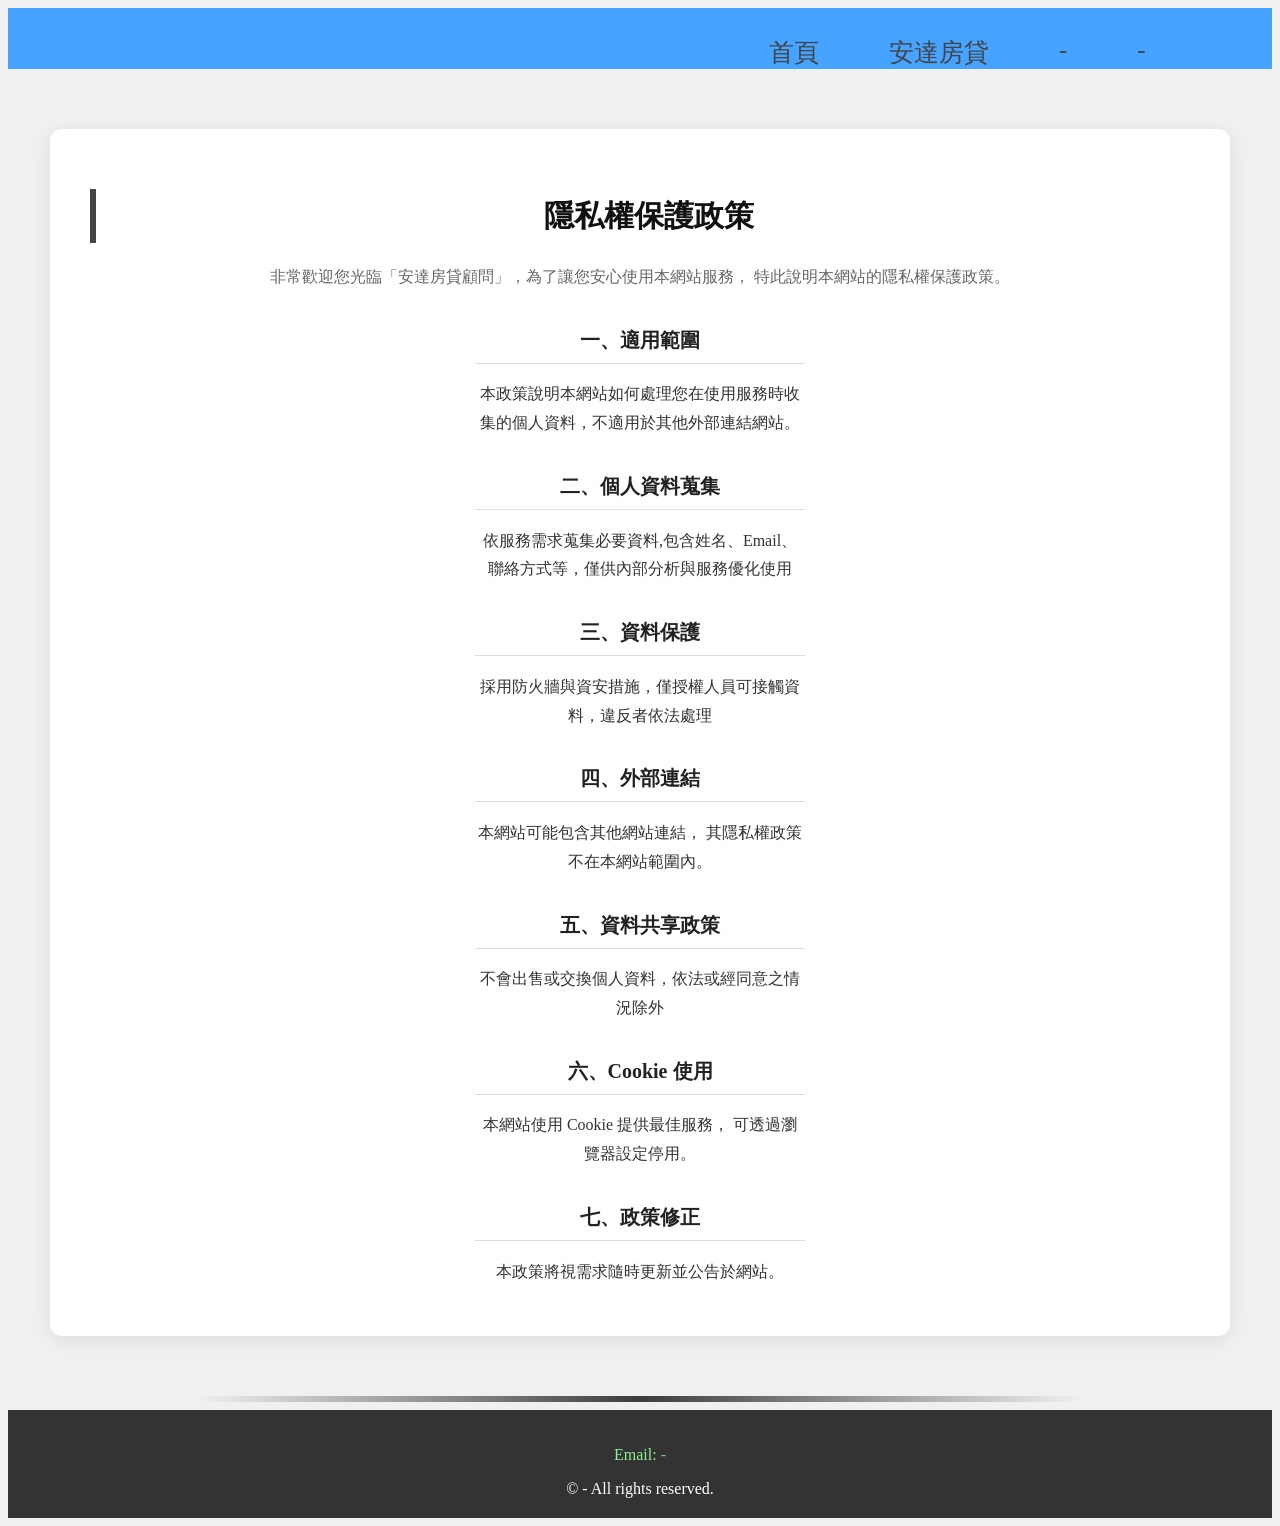
==== main/anda.html @ 78fe5bb6 "final" ====
<!DOCTYPE html>
<html translate="no">
	<head>
		<meta name="viewport" content="user-scalable=no, initial-scale=1, maximum-scale=1, minimum-scale=1, width=320, height=device-height" />
		<meta name="google" content="notranslate">
		<title>Anda</title>
		<link rel="icon" type="image/x-icon" href="../icon.png">
		<link rel="stylesheet" href="../CSS.css">
		<script src="https://cdn.staticfile.org/jquery/1.10.2/jquery.min.js"></script>
		<link rel="stylesheet" href="https://cdnjs.cloudflare.com/ajax/libs/font-awesome/4.7.0/css/font-awesome.min.css">
		<link rel="stylesheet" href="https://unpkg.com/aos@next/dist/aos.css" />
	</head>
		<!-- ------------------------------------------------------------------------------------ -->
	<body>
		<header>
			<div class="container3">
				<!--
				<img src="./tyl.png" class="logo"></img>
				-->
				<div>
					<ul class="menu">
						<li><a href="https://tyl1618.github.io/company-privacy-policy/">首頁</a></li>
						<li><a href="https://tyl1618.github.io/company-privacy-policy/anda.html">安達房貸</a></li>
						<li><a href="https://tyl1618.github.io/company-privacy-policy/b.html">-</a></li>
						<li><a href="https://tyl1618.github.io/company-privacy-policy/c.html">-</a></li>
					</ul>
					<script>
						$(document).ready(function() {
							$('.showmenu').on('click', function(e){
								e.preventDefault();	
								$('body').toggleClass('menu-show');
							});
						});
					</script>
					<a href="#" class="showmenu">
						<img src="../menu.png" style="max-height: 100%; max-width: 100%; width: 30px; height: 30px; padding: 30%;"></img>
					</a>
				</div>
			</div>
		</header>

<!-- ---------------------------------------------------------------------------------------------------------------------------------------------->
	<main class="policy-container">
		<h1>隱私權保護政策</h1>
		<p class="intro">
			非常歡迎您光臨「安達房貸顧問」，為了讓您安心使用本網站服務，
			特此說明本網站的隱私權保護政策。
		</p>

		<section>
			<h2>一、適用範圍</h2>
			<p>
				本政策說明本網站如何處理您在使用服務時收集的個人資料，不適用於其他外部連結網站。
			</p>
		</section>

		<section>
			<h2>二、個人資料蒐集</h2>
			<p>
				依服務需求蒐集必要資料,包含姓名、Email、聯絡方式等，僅供內部分析與服務優化使用
			</p>
		</section>

		<section>
			<h2>三、資料保護</h2>
			<p>
				採用防火牆與資安措施，僅授權人員可接觸資料，違反者依法處理
			</p>
		</section>

		<section>
			<h2>四、外部連結</h2>
			<p>
				本網站可能包含其他網站連結，
				其隱私權政策不在本網站範圍內。
			</p>
		</section>

		<section>
			<h2>五、資料共享政策</h2>
			<p>
				不會出售或交換個人資料，依法或經同意之情況除外
			</p>
		</section>

		<section>
			<h2>六、Cookie 使用</h2>
			<p>
				本網站使用 Cookie 提供最佳服務，
				可透過瀏覽器設定停用。
			</p>
		</section>

		<section>
			<h2>七、政策修正</h2>
			<p>
				本政策將視需求隨時更新並公告於網站。
			</p>
		</section>
	</main>

		<footer>
			<hr align="center" width="70%" class="split"></hr>
			<div class="footer-content">
				<div class="contact-info">
					<p>Email: <a href="mailto:-" class="email-link">-</a></p>
				</div>
				<div class="copyright">
					&copy; - All rights reserved.
				</div>
			</div>
		</footer>
	</body>
</html>
---- CSS.css ----
/* #########################################################電腦版框架################################################################ */
body {
	background-color: #F0F0F0;
	-ms-overflow-style: none; /* for Internet Explorer, Edge */
	scrollbar-width: none; /* for Firefox */
	overflow-y: scroll; 
	overflow-x: hidden;
}



body::-webkit-scrollbar {
	display: none; /* for Chrome, Safari, and Opera */
}

html {
}

txt {
	color: green;
}

h1 {
	text-align: center;
	color: white;
}

h2 {
	text-align: center;
	color: white;
}

h3 {
	text-align: center;
	color: white;
}

h4 {
	text-align: center;
	color: white;
}

h5 {
	text-align: center;
	color: white;
}

h6 {
	text-align: center;
	color: white;
}
td {
	text-align: center;
	color: #90EE90;
}

th {
	text-align: center;
	color: #90EE90;
}

p {
	text-align: center;
	color: #90EE90;
}

img{
	width: auto;
	height: auto;
    max-width: 100%;
    max-height: 100%;
	-drag: none;
	-webkit-touch-callout: none; /* iOS Safari */
	-webkit-user-select: none; /* Safari */
	-khtml-user-select: none; /* Konqueror HTML */
	-moz-user-select: none; /* Firefox */
	-ms-user-select: none; /* Internet Explorer/Edge */
	user-select: none; /* Non-prefixed version, currently supported by Chrome and Opera */
	-webkit-user-drag: none; 
}

.imgcollection {
    max-width:100%;
    max-height: 100%;
	/*border-radius: 100px;*/
}

.imgprofile {
    max-width: 20%;
    max-height: 20%;
}

hr.split {
    border: 0;
    height: 6px;
    background-image: linear-gradient(to right, rgba(0,0,0,0), rgba(0,0,0,0.75), rgba(0,0,0,0));
}

.center {
	text-align: center;
	margin-left: auto;
	margin-right: auto;
}

.top {
	margin: 30% auto 0%;
}

.left {
	float: left;
	margin-left: 0%;
}

.right {
	float: right;
	margin-right: 0%;
}

.aboutcss {
    color:white; 
    font-size:1.4em; 
    font-family:標楷體; 
    line-height:35px;
    width: 200px;
    text-align: left; 
}

.multibr::before {
  content: "\A\A\A"; 
  white-space: pre;
}

}

canvas { 
	background: gray; 
}

section
{
	width: 30%; 
    margin-right:auto;
    margin-left:auto;
}

.animated {
  opacity: 0;
}

.fadeIn {
  opacity: 1;
}

.noselect {
	-webkit-touch-callout: none; /* iOS Safari */
		-webkit-user-select: none; /* Safari */
			-khtml-user-select: none; /* Konqueror HTML */
				-moz-user-select: none; /* Firefox */
					-ms-user-select: none; /* Internet Explorer/Edge */
						user-select: none; /* Non-prefixed version, currently
							supported by Chrome and Opera */
}
/* #########################################################上排列表################################################################ */

.showmenu{
	display: none;
}

.container3 {
	max-width: 80%;
	width: 80%;
	margin: 0 auto;
	height: auto;
}

.menu {
	float:right;
}

.menu li {
	float: left;
	display: block;
	margin-left: 70px;
	padding-top: 23px;
	padding-bottom: 0px;
	position: relative;
}

.menu li a {
	display: block;
	color: #444;
	text-decoration: none;
	text-transform: uppercase;
	font-size: 25px;
}

header {
	background: #46A3FF !important;
	position: relative;
}

header::after {
	content: '';
	display: table;
	clear: both;
}


.logo {
    float: left;
    height: 60px;
    width: 190px;
    padding: 10px 0;
    margin-left: -5%;
    max-width: 50%;
    max-height: 50%;
    transition: all 0.5s ease; /* 添加過渡效果 */
    display: flex; /* 使用 Flexbox 佈局 */
    align-items: center; /* 垂直居中 */
}


ol, ul {
	margin: 0;
	padding: 0;
	list-style: none;
}

.menu li a::before {
	content: '';
	display: block;
	height: 5px;
	background-color: #7B7B7B;

	position: relative;
	top: 0;
	width: 0%;

	transition: all ease-in-out 500ms;
}

.menu li a:hover::before {
	width: 100%;
}

.content{
	padding: 1em;
	line-height: 1.8;
}

.content p{
	margin-bottom: 1em;
}


/* #########################################################Footer################################################################ */
.footer-content {
    background-color: #333;
    color: #fff;
    padding: 20px;
	margin: 5px 0;
	text-align: center;
}

.footer-content .copyright {
    color: #fff;
    margin-top: 10px;
	text-align: center;
}

.footer-content .contact-info .email-link {
    color: #81C0C0; /* 設置超連結的初始顏色 */
    text-decoration: none; /* 移除超連結的下劃線 */
}

.footer-content .contact-info .email-link:hover {
    color: #8080C0; /* 懸停時改變超連結的顏色 */
}


/* #########################################################RWD響應式頁面################################################################ */
@media (max-width: 1106px) {
/* #########################################################上排列表################################################################ */
	.menu {
		border-style:solid;
		border-radius: 30px;
		text-align: center;
	/*隱藏選單開始*/
		max-height: 0px;
		overflow: hidden;
	/*隱藏選單結束*/
		transition: max-height 1.0s;
		margin-top: 5px;
		margin-left: 1px;
		margin-right: 2px;
	/*絕對定位疊在網頁上*/
		position: absolute;
		z-index: 100;
	/*header 80px+1px boder 線條*/
		top: 85px;
		left: 0;
		right: 0;
		background: #005757;
	}
	.menu li:last-child{
		margin-bottom: 15px;
	}
	.menu li{
		display: block; 
		float: none;
		margin: 0px auto;
		padding-top: 0px; /* 調整項目上方間距 */
		padding-bottom: 0px; /* 調整項目下方間距 */
	}
	.menu li a{
		font-size: 20px; 
		line-height: 2;
		transition: all 0.6s;
		color : white;
		padding-bottom: 0px;
	}
	.menu li a:hover{
		background: #69CA62;
		color: white;
	}
	.showmenu{
		display: block;
		float: right;
		margin-top: 1em;
	}
	/*jQ點擊後動態在 body 加上 class */
	.menu-show .menu{
		max-height: 500px;
	}
	.menu li a::before {
		height: 15px;
		background-color: #80FFFF;
		transition: all ease-in-out 400ms;
	}
/* #########################################################其他################################################################ */
	.typing-txt-block .container h1	{
		position: absolute;
		top: 25px;
		font-size:100%;
	}
	.typing-txt-block{
		position: relative;
		height: 45px;
	}

	svg {
		display: block;
		font: 10.5em 'Montserrat';
		width: 360px;
		height: 100px;
		margin: 0 auto;
	}
	h1 {
		margin: 10% auto;
	}
	.left {
		float: center;
	}
	.right {
		float: center;
	}
	hr.split {
		align: center;
	}
	.aboutcss {
	  color:white; 
	  font-size:1.0em; 
	  font-family:標楷體; 
	  line-height:35px;
	  width: 200px;
	}

	.imgprofile {
		max-width: 50%;
		max-height: 50%;
	}
	.blob {
		margin:-5% auto 10%;
		width: 200px;
		height: 200px;
		overflow: hidden;
		border-radius: 42% 56% 72% 28% / 42% 42% 56% 48%;
		background: url('./Galaxy.jpg');
		background-size: cover;
		background-position: center;
		box-shadow: 0 0 15px rgba(0, 0, 0, .2);
		animation: blob 3.7s linear infinite;
	}
	.box {
		position: relative;
		width: 300px;
		height: 137px;
		border-radius: 3px;
	}
}
@media (max-width: 500px) {
    .logo {
        width: 125px;
        height: 40px;
        margin: 0 auto; /* 水平置中 */
    }
	.showmenu{
		margin-top: 0.5em;
	}
	.menu {
		border-style:solid;
		border-radius: 30px;
		text-align: center;
	/*隱藏選單開始*/
		max-height: 0px;
		overflow: hidden;
	/*隱藏選單結束*/
		transition: max-height 2.0s;
		margin-top: 5px;
		margin-left: 1px;
		margin-right: 2px;
	/*絕對定位疊在網頁上*/
		position: absolute;
		z-index: 100;
	/*header 80px+1px boder 線條*/
		top: 85px;
		left: 0;
		right: 0;
		background: #005757;
	}
	.menu li:last-child{
		margin-bottom: 15px;
	}
	.menu li{
		display: block; 
		float: none;
		margin: 0px auto;
	}
	.menu li a{
		font-size: 15px; 
		line-height: 2;
		transition: all 0.6s;
		color : white;
		padding-bottom: 0px;
	}
	.menu li a:hover{
		background: #69CA62;
		color: white;
	}
	.menu li a::before {
		height: 10px;
		background-color: #80FFFF;
		transition: all ease-in-out 300ms;
	}
	
}


/* ===== 白底隱私頁專用（完全隔離） ===== */
body .policy-container {
	background-color: #ffffff !important;
	color: #222 !important;

	max-width: 1100px !important;
	width: 100% !important;

	margin: 60px auto !important;
	padding: 40px 40px !important;

	line-height: 1.8;
	border-radius: 12px;
	box-shadow: 0 4px 20px rgba(0,0,0,0.08);
}

/* 標題 */
.policy-container h1 {
	color: #111 !important;
	font-size: 30px;
	margin-bottom: 20px;
	border-left: 6px solid #444;
	padding-left: 12px;
}

/* 小標題 */
.policy-container h2 {
	color: #222 !important;
	margin-top: 30px;
	font-size: 20px;
	border-bottom: 1px solid #ddd;
	padding-bottom: 5px;
}

/* 內文 */
.policy-container p {
	color: #333 !important;
	margin: 10px 0;
}

/* 清單 */
.policy-container ul {
	padding-left: 20px;
}

.policy-container li {
	color: #333 !important;
	margin: 8px 0;
}



/* 開頭說明 */
.policy-container .intro {
	color: #666 !important;
}

/* 連結（避免你原本是亮色在黑底） */
.policy-container a {
	color: #0066cc !important;
	text-decoration: none;
}

.policy-container a:hover {
	text-decoration: underline;
}

/* 手機 */
@media (max-width: 768px) {
	.policy-container {
		width: 96%;       /* 幾乎吃滿 */
		padding: 20px 15px;  /* 減少內縮 */
		margin: 30px auto;
	}
}
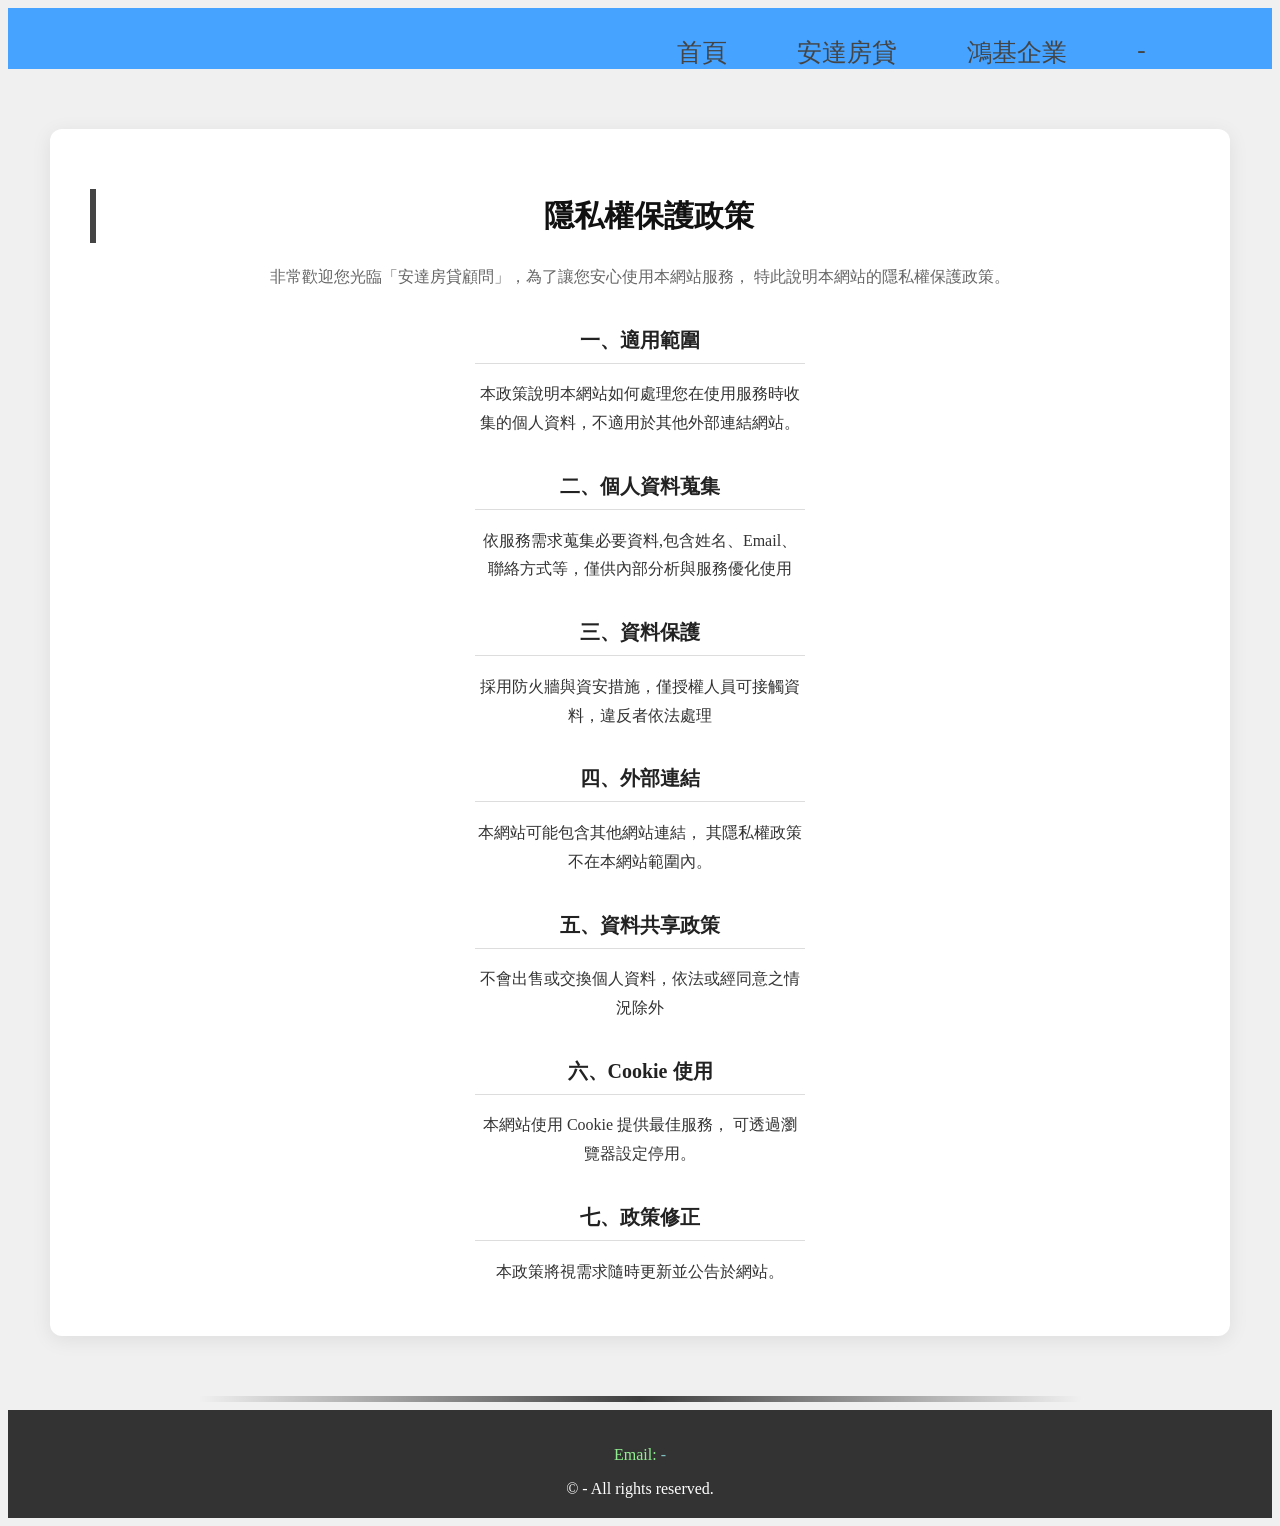
==== commit d700a61b: "HJ" ====
--- a/main/anda.html
+++ b/main/anda.html
@@ -21,7 +21,7 @@
 					<ul class="menu">
 						<li><a href="https://tyl1618.github.io/company-privacy-policy/">首頁</a></li>
 						<li><a href="https://tyl1618.github.io/company-privacy-policy/anda.html">安達房貸</a></li>
-						<li><a href="https://tyl1618.github.io/company-privacy-policy/b.html">-</a></li>
+						<li><a href="https://tyl1618.github.io/company-privacy-policy/hj.html">鴻基企業</a></li>
 						<li><a href="https://tyl1618.github.io/company-privacy-policy/c.html">-</a></li>
 					</ul>
 					<script>
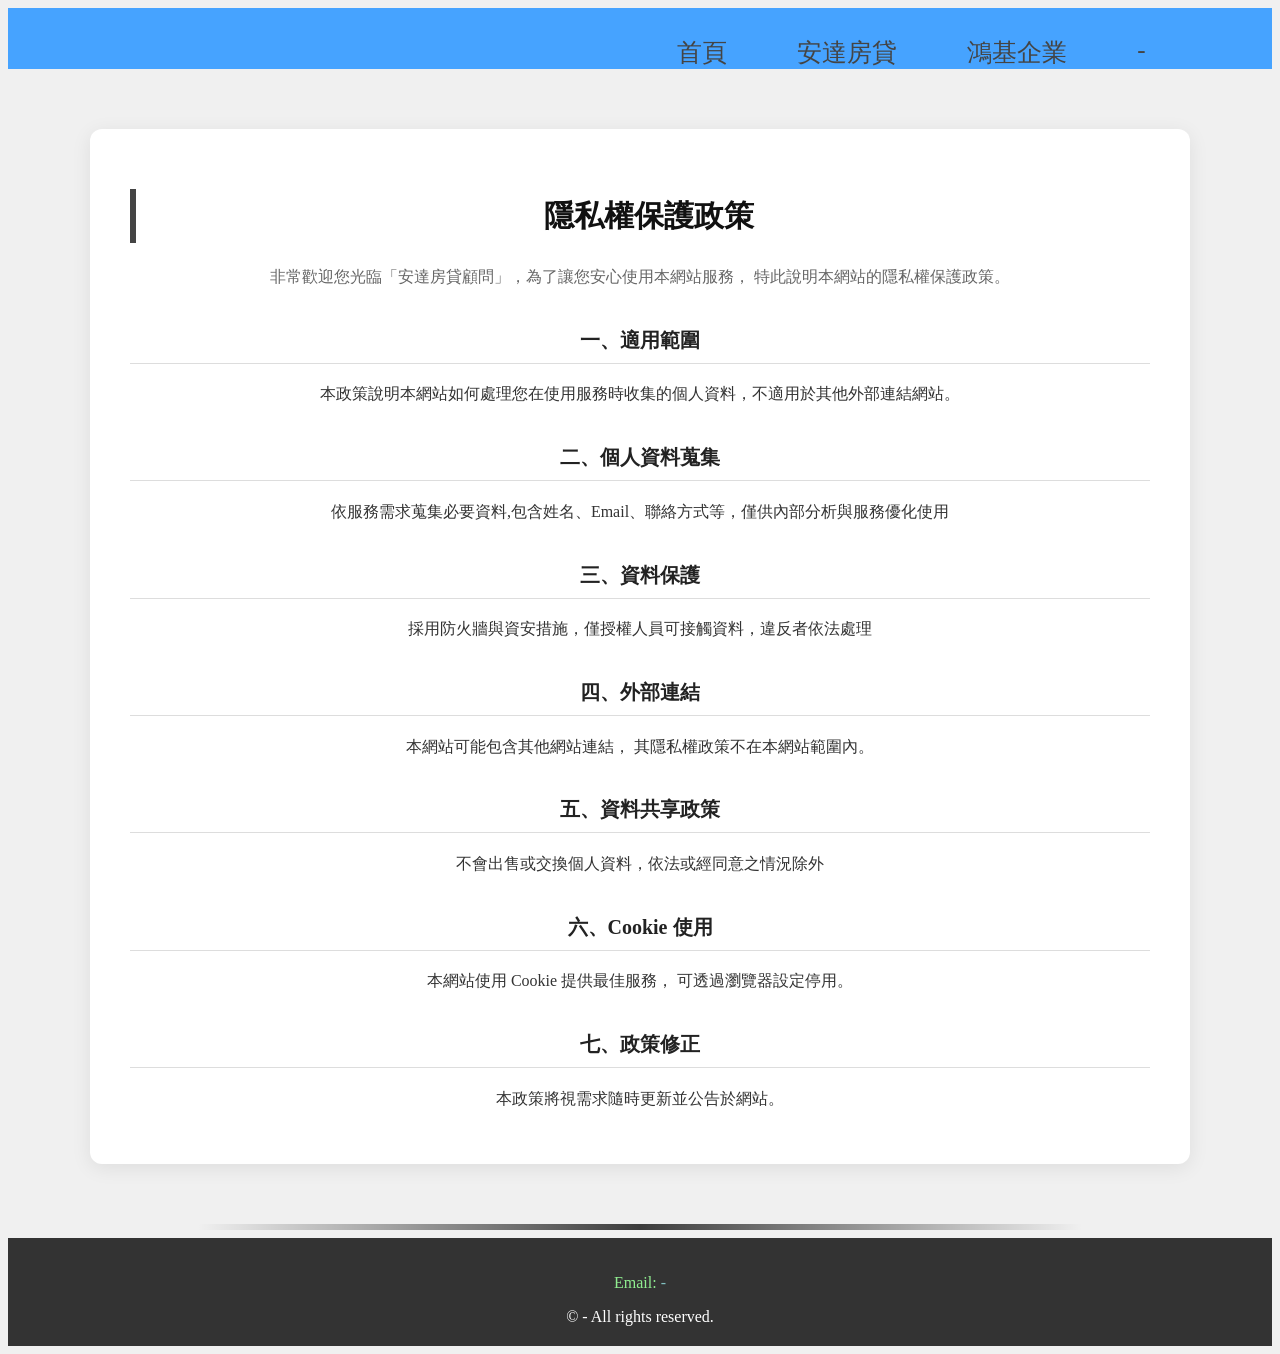
==== commit 9b323a92: "final" ====
--- a/main/anda.html
+++ b/main/anda.html
@@ -1,7 +1,7 @@
 <!DOCTYPE html>
 <html translate="no">
 	<head>
-		<meta name="viewport" content="user-scalable=no, initial-scale=1, maximum-scale=1, minimum-scale=1, width=320, height=device-height" />
+<meta name="viewport" content="width=device-width, initial-scale=1">
 		<meta name="google" content="notranslate">
 		<title>Anda</title>
 		<link rel="icon" type="image/x-icon" href="../icon.png">
@@ -20,9 +20,9 @@
 				<div>
 					<ul class="menu">
 						<li><a href="https://tyl1618.github.io/company-privacy-policy/">首頁</a></li>
-						<li><a href="https://tyl1618.github.io/company-privacy-policy/anda.html">安達房貸</a></li>
-						<li><a href="https://tyl1618.github.io/company-privacy-policy/hj.html">鴻基企業</a></li>
-						<li><a href="https://tyl1618.github.io/company-privacy-policy/c.html">-</a></li>
+						<li><a href="https://tyl1618.github.io/company-privacy-policy/main/anda.html">安達房貸</a></li>
+						<li><a href="https://tyl1618.github.io/company-privacy-policy/main/hj.html">鴻基企業</a></li>
+						<li><a href="https://tyl1618.github.io/company-privacy-policy/main/c.html">-</a></li>
 					</ul>
 					<script>
 						$(document).ready(function() {
--- a/CSS.css
+++ b/CSS.css
@@ -139,8 +139,7 @@
 section
 {
 	width: 30%; 
-    margin-right:auto;
-    margin-left:auto;
+    margin:auto;
 }
 
 .animated {
@@ -460,7 +459,7 @@
 body .policy-container {
 	background-color: #ffffff !important;
 	color: #222 !important;
-
+	box-sizing: border-box!important;
 	max-width: 1100px !important;
 	width: 100% !important;
 
@@ -470,6 +469,10 @@
 	line-height: 1.8;
 	border-radius: 12px;
 	box-shadow: 0 4px 20px rgba(0,0,0,0.08);
+}
+
+.policy-container section {
+	width: 100% !important;
 }
 
 /* 標題 */
@@ -523,11 +526,10 @@
 	text-decoration: underline;
 }
 
-/* 手機 */
 @media (max-width: 768px) {
 	.policy-container {
-		width: 96%;       /* 幾乎吃滿 */
-		padding: 20px 15px;  /* 減少內縮 */
-		margin: 30px auto;
+		width: 94%;
+		padding: 20px 12px;   /* 再窄一點更好看 */
+		margin: 20px auto;
 	}
 }
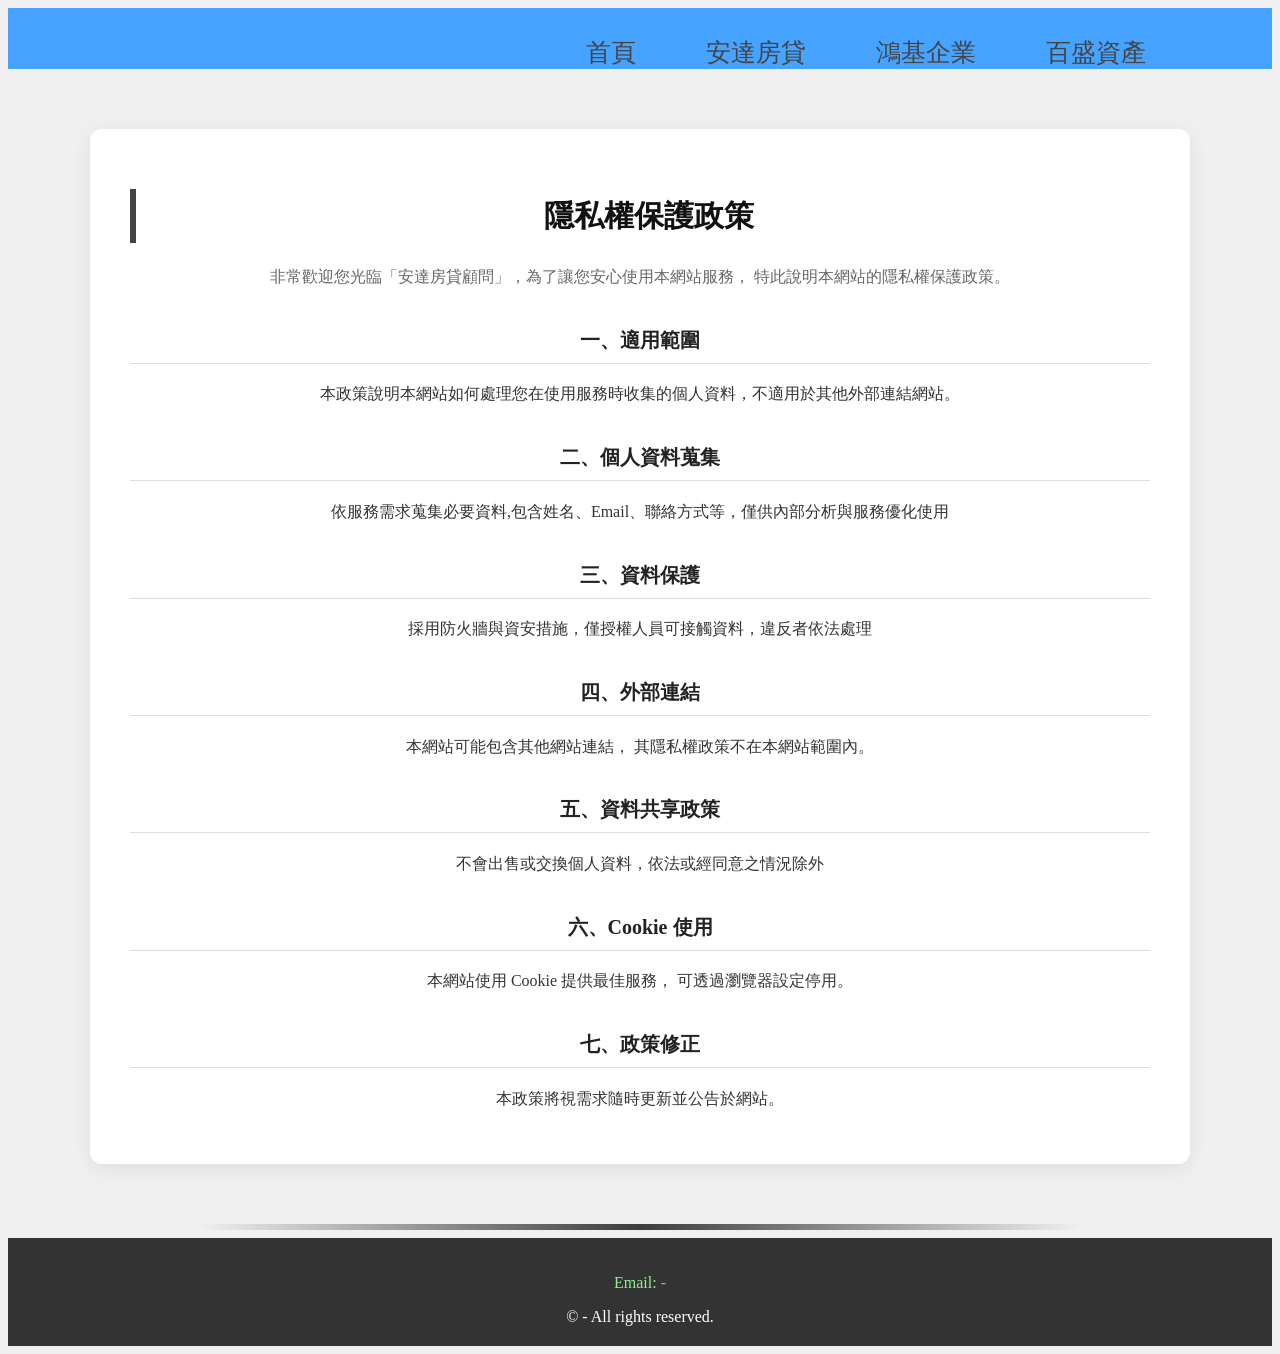
==== commit 08851b35: "123" ====
--- a/main/anda.html
+++ b/main/anda.html
@@ -3,7 +3,7 @@
 	<head>
 <meta name="viewport" content="width=device-width, initial-scale=1">
 		<meta name="google" content="notranslate">
-		<title>Anda</title>
+		<title>安達房貸</title>
 		<link rel="icon" type="image/x-icon" href="../icon.png">
 		<link rel="stylesheet" href="../CSS.css">
 		<script src="https://cdn.staticfile.org/jquery/1.10.2/jquery.min.js"></script>
@@ -22,7 +22,7 @@
 						<li><a href="https://tyl1618.github.io/company-privacy-policy/">首頁</a></li>
 						<li><a href="https://tyl1618.github.io/company-privacy-policy/main/anda.html">安達房貸</a></li>
 						<li><a href="https://tyl1618.github.io/company-privacy-policy/main/hj.html">鴻基企業</a></li>
-						<li><a href="https://tyl1618.github.io/company-privacy-policy/main/c.html">-</a></li>
+						<li><a href="https://tyl1618.github.io/company-privacy-policy/main/baishen.html">百盛資產</a></li>
 					</ul>
 					<script>
 						$(document).ready(function() {
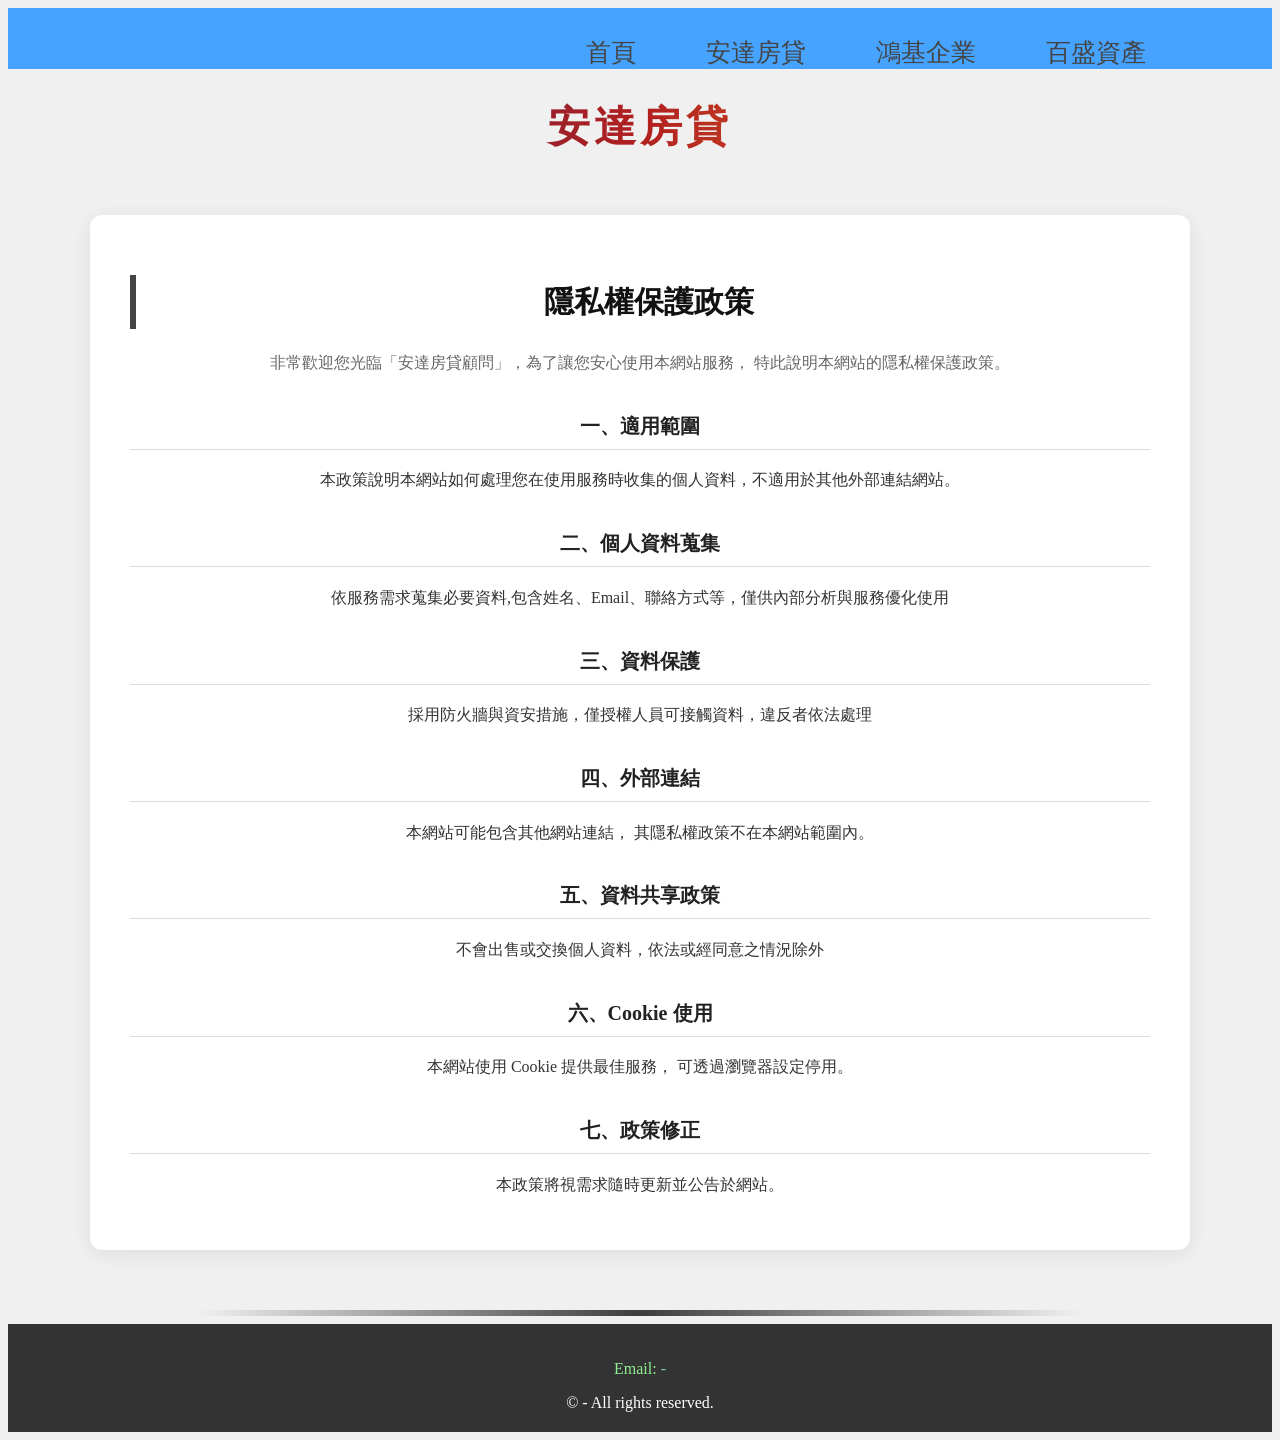
==== commit e30d885b: "title" ====
--- a/main/anda.html
+++ b/main/anda.html
@@ -38,9 +38,10 @@
 				</div>
 			</div>
 		</header>
-
-<!-- ---------------------------------------------------------------------------------------------------------------------------------------------->
-	<main class="policy-container">
+		<div class="company-title">
+			安達房貸
+		</div>
+		<main class="policy-container">
 		<h1>隱私權保護政策</h1>
 		<p class="intro">
 			非常歡迎您光臨「安達房貸顧問」，為了讓您安心使用本網站服務，
--- a/CSS.css
+++ b/CSS.css
@@ -526,6 +526,20 @@
 	text-decoration: underline;
 }
 
+.company-title {
+    text-align: center;
+    font-size: 42px;        /* 字體大小 */
+    font-weight: 700;       /* 粗體 */
+    letter-spacing: 4px;    /* 字距 */
+    margin: 30px 0 10px 0;  /* 上下間距 */
+    color: #222;
+
+    /* 漸層字（高級感） */
+    background: linear-gradient(90deg, #1a2a6c, #b21f1f, #fdbb2d);
+    -webkit-background-clip: text;
+    -webkit-text-fill-color: transparent;
+}
+
 @media (max-width: 768px) {
 	.policy-container {
 		width: 94%;
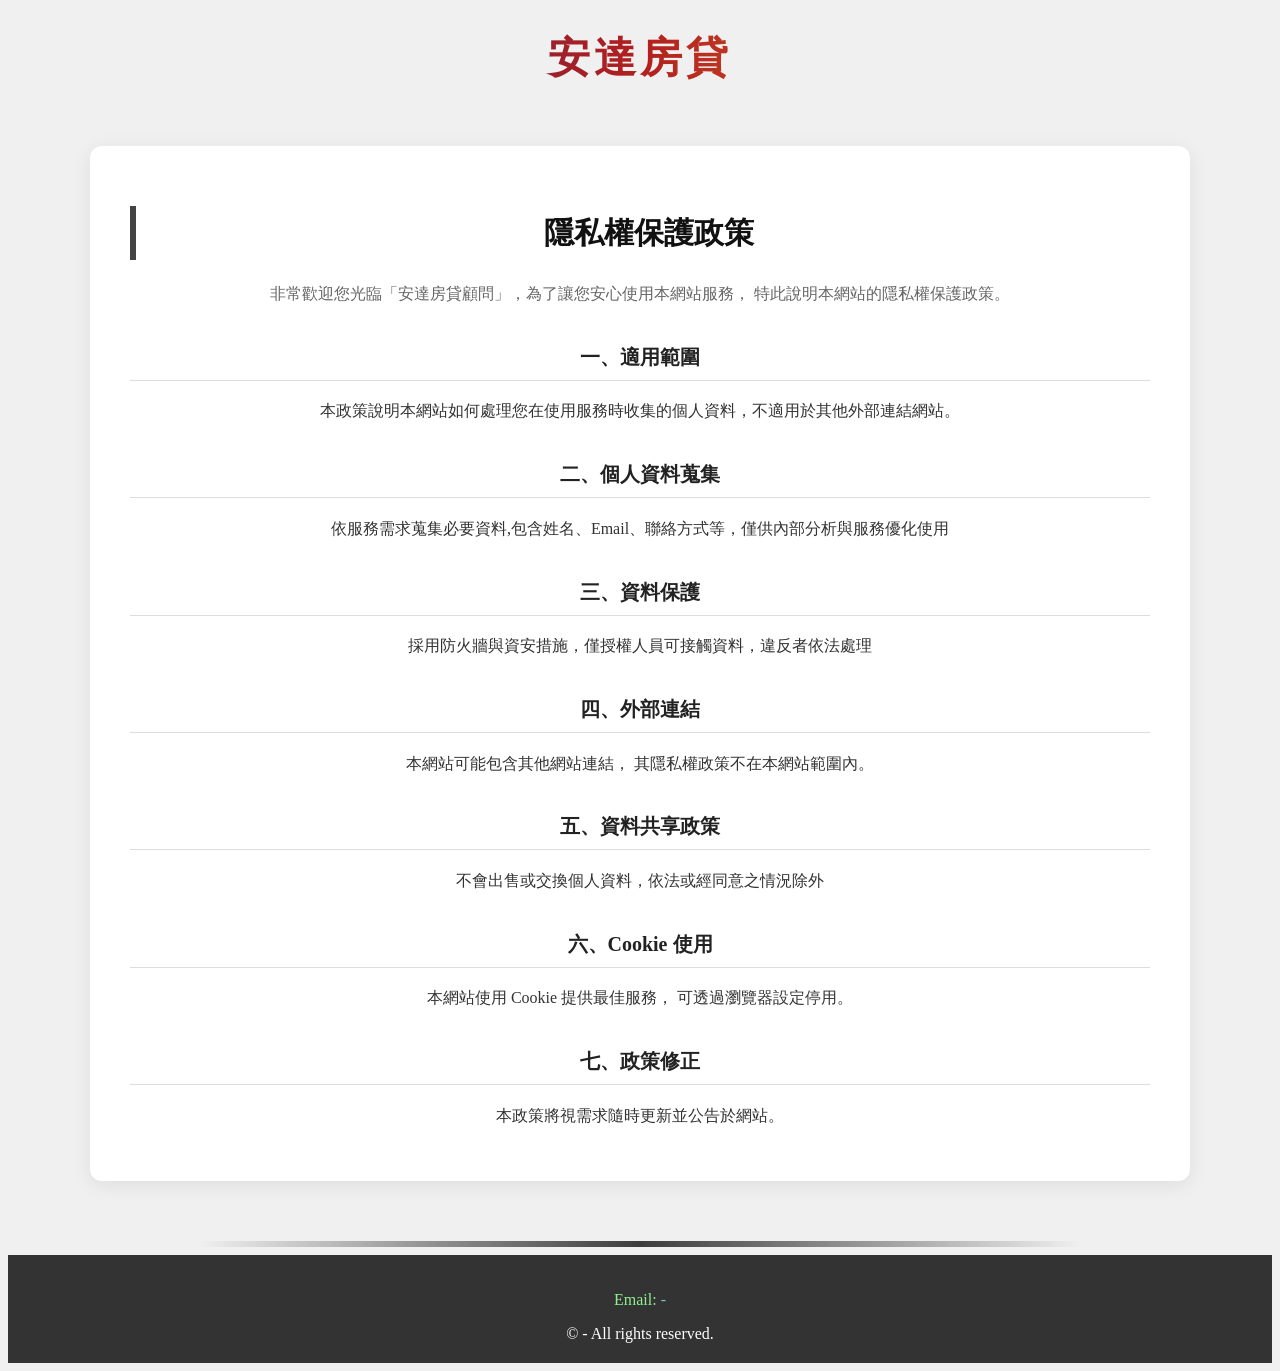
==== commit ae78e036: "ver2" ====
--- a/main/anda.html
+++ b/main/anda.html
@@ -12,11 +12,9 @@
 	</head>
 		<!-- ------------------------------------------------------------------------------------ -->
 	<body>
+		<!--
 		<header>
 			<div class="container3">
-				<!--
-				<img src="./tyl.png" class="logo"></img>
-				-->
 				<div>
 					<ul class="menu">
 						<li><a href="https://tyl1618.github.io/company-privacy-policy/">首頁</a></li>
@@ -24,6 +22,7 @@
 						<li><a href="https://tyl1618.github.io/company-privacy-policy/main/hj.html">鴻基企業</a></li>
 						<li><a href="https://tyl1618.github.io/company-privacy-policy/main/baishen.html">百盛資產</a></li>
 					</ul>
+
 					<script>
 						$(document).ready(function() {
 							$('.showmenu').on('click', function(e){
@@ -32,12 +31,14 @@
 							});
 						});
 					</script>
+
 					<a href="#" class="showmenu">
-						<img src="../menu.png" style="max-height: 100%; max-width: 100%; width: 30px; height: 30px; padding: 30%;"></img>
+						<img src="../menu.png" style="max-height: 100%; max-width: 100%; width: 30px; height: 30px; padding: 30%;">
 					</a>
 				</div>
 			</div>
 		</header>
+		-->
 		<div class="company-title">
 			安達房貸
 		</div>
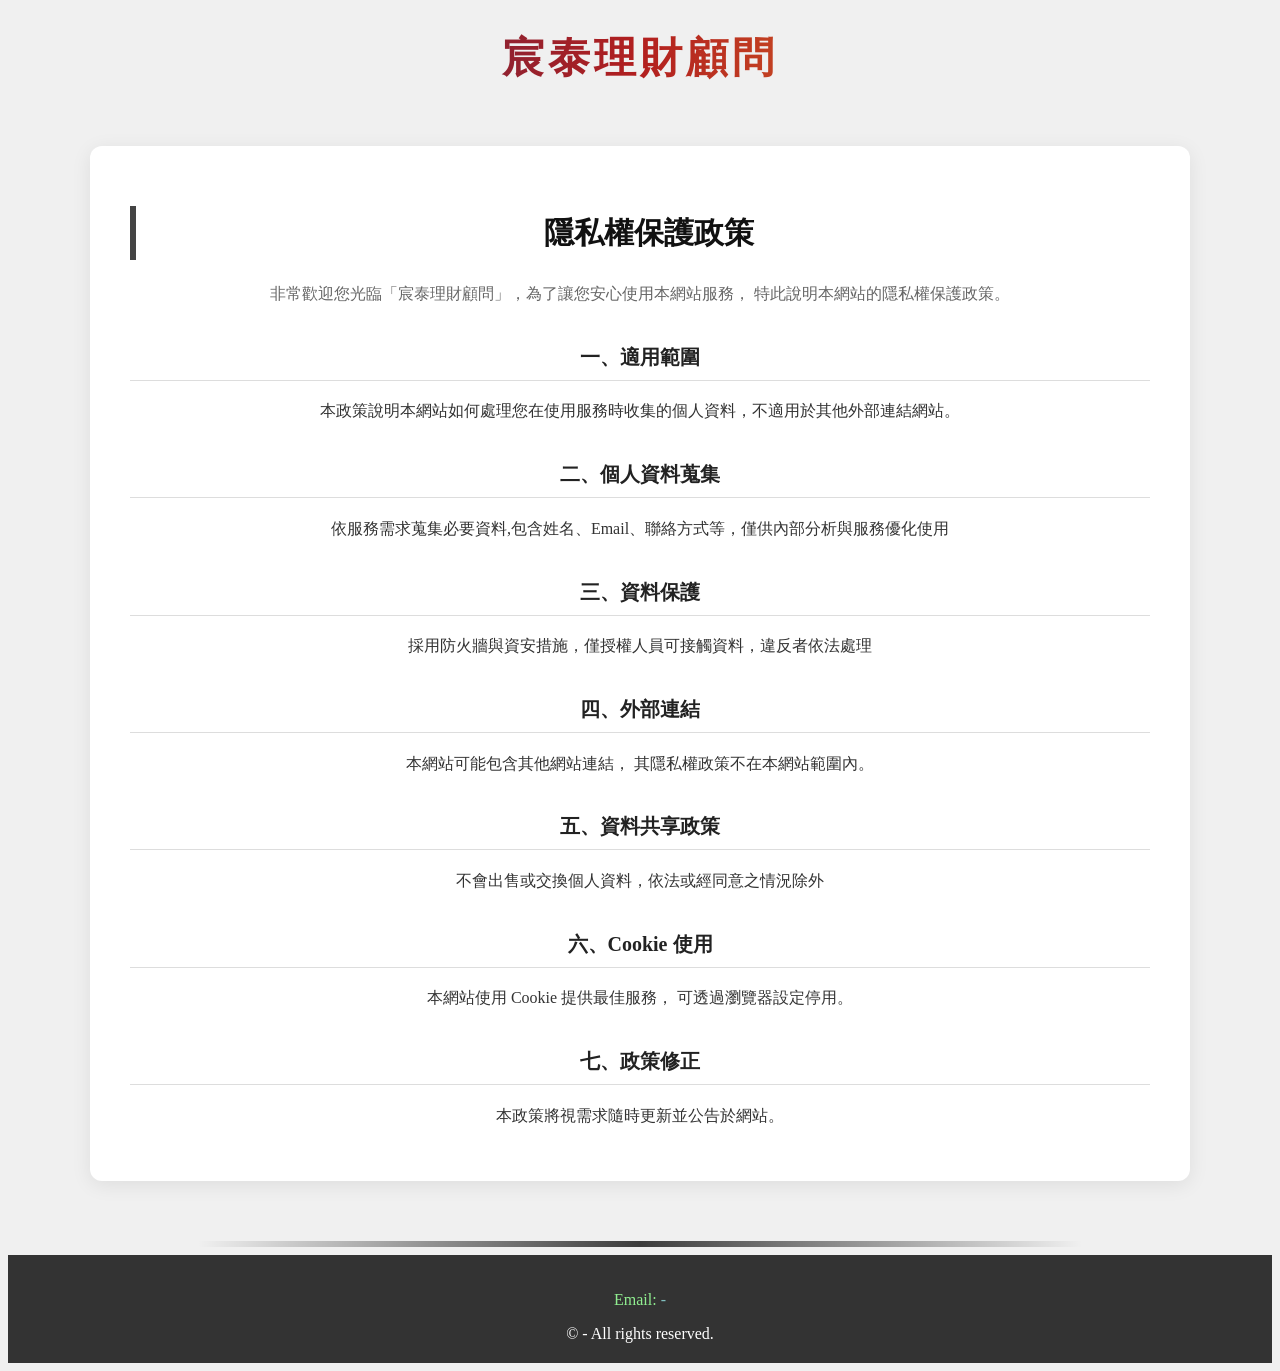
==== commit 5dd2c42e: "Update title and references from 安達房貸 to 宸泰理財顧問" ====
--- a/main/anda.html
+++ b/main/anda.html
@@ -3,7 +3,7 @@
 	<head>
 <meta name="viewport" content="width=device-width, initial-scale=1">
 		<meta name="google" content="notranslate">
-		<title>安達房貸</title>
+		<title>宸泰理財顧問</title>
 		<link rel="icon" type="image/x-icon" href="../icon.png">
 		<link rel="stylesheet" href="../CSS.css">
 		<script src="https://cdn.staticfile.org/jquery/1.10.2/jquery.min.js"></script>
@@ -18,7 +18,7 @@
 				<div>
 					<ul class="menu">
 						<li><a href="https://tyl1618.github.io/company-privacy-policy/">首頁</a></li>
-						<li><a href="https://tyl1618.github.io/company-privacy-policy/main/anda.html">安達房貸</a></li>
+						<li><a href="https://tyl1618.github.io/company-privacy-policy/main/anda.html">宸泰理財顧問</a></li>
 						<li><a href="https://tyl1618.github.io/company-privacy-policy/main/hj.html">鴻基企業</a></li>
 						<li><a href="https://tyl1618.github.io/company-privacy-policy/main/baishen.html">百盛資產</a></li>
 					</ul>
@@ -40,12 +40,12 @@
 		</header>
 		-->
 		<div class="company-title">
-			安達房貸
+			宸泰理財顧問
 		</div>
 		<main class="policy-container">
 		<h1>隱私權保護政策</h1>
 		<p class="intro">
-			非常歡迎您光臨「安達房貸顧問」，為了讓您安心使用本網站服務，
+			非常歡迎您光臨「宸泰理財顧問」，為了讓您安心使用本網站服務，
 			特此說明本網站的隱私權保護政策。
 		</p>
 
